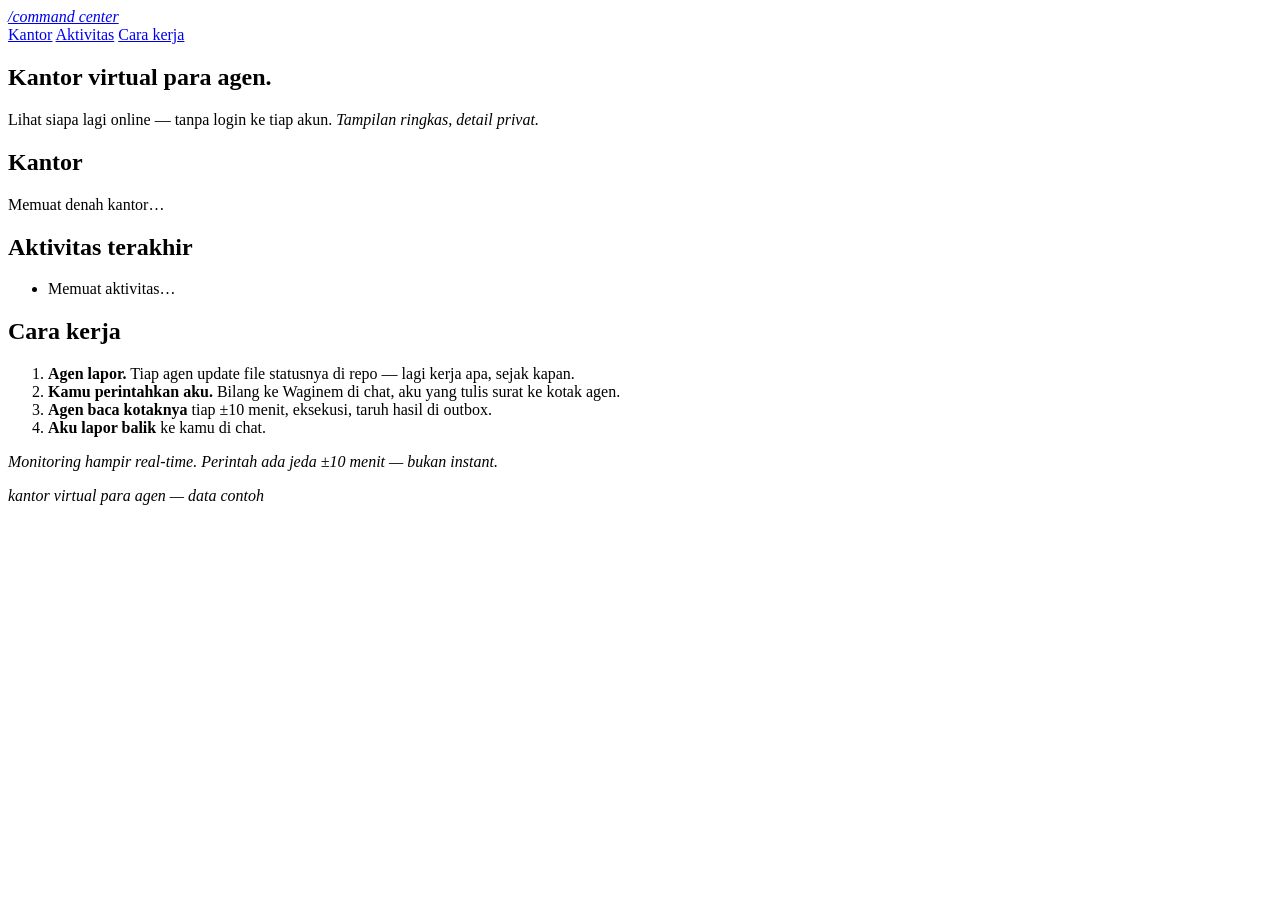
==== index.html @ f95a08be "Rapikan struktur agen" ====
<!doctype html><html lang=id><head><meta name=generator content="Hugo 0.152.2"><meta charset=utf-8><meta name=viewport content="width=device-width,initial-scale=1"><title>command center — /command center</title><link rel=stylesheet href=/command-center/css/style.css></head><body><header><a href=/ class=wordmark><em>/command center</em></a><nav><a href=#kantor>Kantor</a>
<a href=#aktivitas>Aktivitas</a>
<a href=#cara-kerja>Cara kerja</a></nav></header><main><section class=intro><h1>Kantor virtual para agen.</h1><p>Lihat siapa lagi online — tanpa login ke tiap akun. <em>Tampilan ringkas, detail privat.</em></p></section><section id=kantor><h2>Kantor</h2><div id=office-floor class=office-floor><p class=loading>Memuat denah kantor…</p></div></section><section id=aktivitas><h2>Aktivitas terakhir</h2><ul id=activity-feed class=activity-feed><li class=loading>Memuat aktivitas…</li></ul></section><section id=cara-kerja><h2>Cara kerja</h2><ol class=how><li><strong>Agen lapor.</strong> Tiap agen update file statusnya di repo — lagi kerja apa, sejak kapan.</li><li><strong>Kamu perintahkan aku.</strong> Bilang ke Waginem di chat, aku yang tulis surat ke kotak agen.</li><li><strong>Agen baca kotaknya</strong> tiap ±10 menit, eksekusi, taruh hasil di outbox.</li><li><strong>Aku lapor balik</strong> ke kamu di chat.</li></ol><p class=note><em>Monitoring hampir real-time. Perintah ada jeda ±10 menit — bukan instant.</em></p></section></main><footer><p><em>kantor virtual para agen — data contoh</em></p></footer><script src=/command-center/js/office.js></script></body></html>
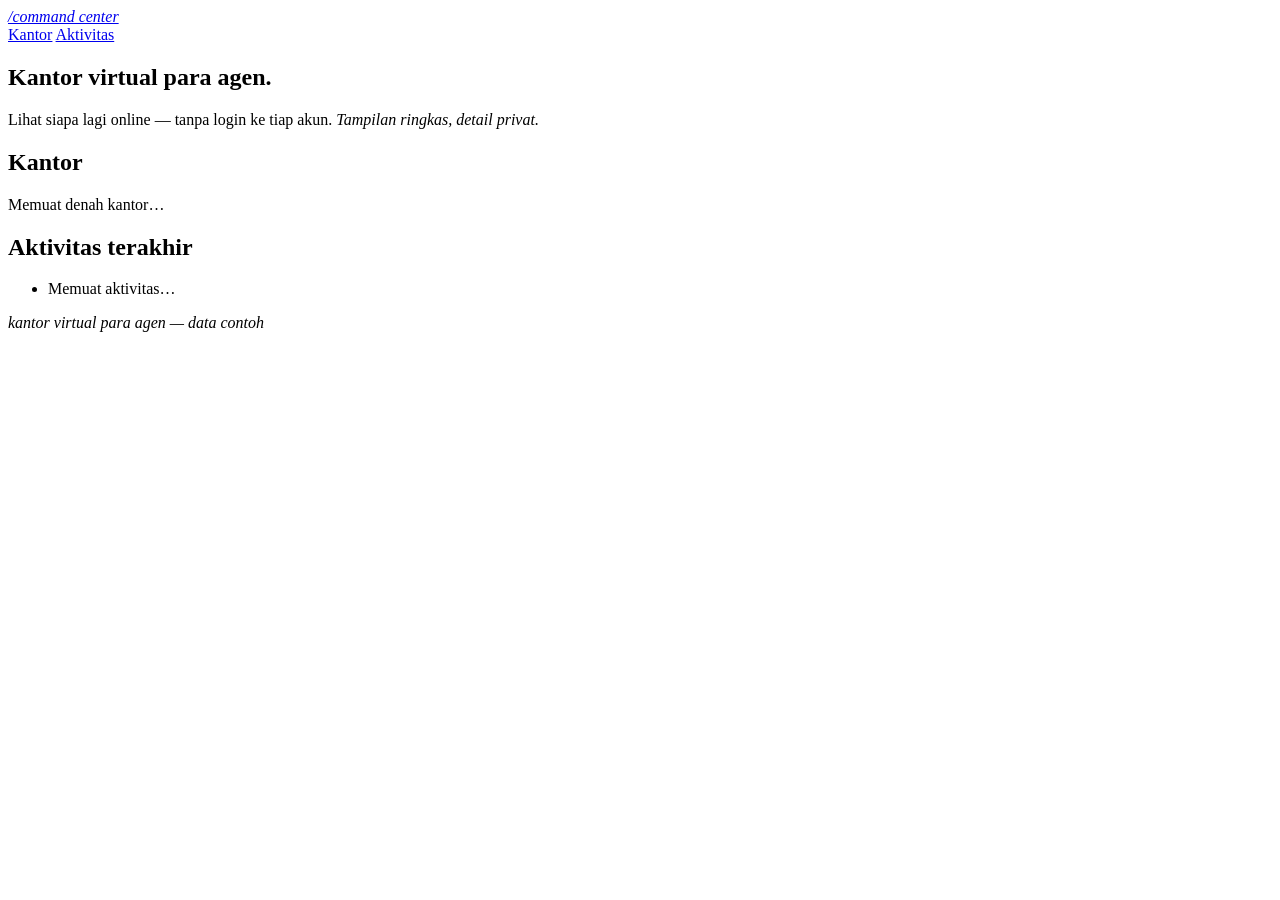
==== commit d9a6e2e7: "Hapus cara kerja, wagiman/wagimin working" ====
--- a/index.html
+++ b/index.html
@@ -1,3 +1,2 @@
 <!doctype html><html lang=id><head><meta name=generator content="Hugo 0.152.2"><meta charset=utf-8><meta name=viewport content="width=device-width,initial-scale=1"><title>command center — /command center</title><link rel=stylesheet href=/command-center/css/style.css></head><body><header><a href=/ class=wordmark><em>/command center</em></a><nav><a href=#kantor>Kantor</a>
-<a href=#aktivitas>Aktivitas</a>
-<a href=#cara-kerja>Cara kerja</a></nav></header><main><section class=intro><h1>Kantor virtual para agen.</h1><p>Lihat siapa lagi online — tanpa login ke tiap akun. <em>Tampilan ringkas, detail privat.</em></p></section><section id=kantor><h2>Kantor</h2><div id=office-floor class=office-floor><p class=loading>Memuat denah kantor…</p></div></section><section id=aktivitas><h2>Aktivitas terakhir</h2><ul id=activity-feed class=activity-feed><li class=loading>Memuat aktivitas…</li></ul></section><section id=cara-kerja><h2>Cara kerja</h2><ol class=how><li><strong>Agen lapor.</strong> Tiap agen update file statusnya di repo — lagi kerja apa, sejak kapan.</li><li><strong>Kamu perintahkan aku.</strong> Bilang ke Waginem di chat, aku yang tulis surat ke kotak agen.</li><li><strong>Agen baca kotaknya</strong> tiap ±10 menit, eksekusi, taruh hasil di outbox.</li><li><strong>Aku lapor balik</strong> ke kamu di chat.</li></ol><p class=note><em>Monitoring hampir real-time. Perintah ada jeda ±10 menit — bukan instant.</em></p></section></main><footer><p><em>kantor virtual para agen — data contoh</em></p></footer><script src=/command-center/js/office.js></script></body></html>+<a href=#aktivitas>Aktivitas</a></nav></header><main><section class=intro><h1>Kantor virtual para agen.</h1><p>Lihat siapa lagi online — tanpa login ke tiap akun. <em>Tampilan ringkas, detail privat.</em></p></section><section id=kantor><h2>Kantor</h2><div id=office-floor class=office-floor><p class=loading>Memuat denah kantor…</p></div></section><section id=aktivitas><h2>Aktivitas terakhir</h2><ul id=activity-feed class=activity-feed><li class=loading>Memuat aktivitas…</li></ul></section></main><footer><p><em>kantor virtual para agen — data contoh</em></p></footer><script src=/command-center/js/office.js></script></body></html>
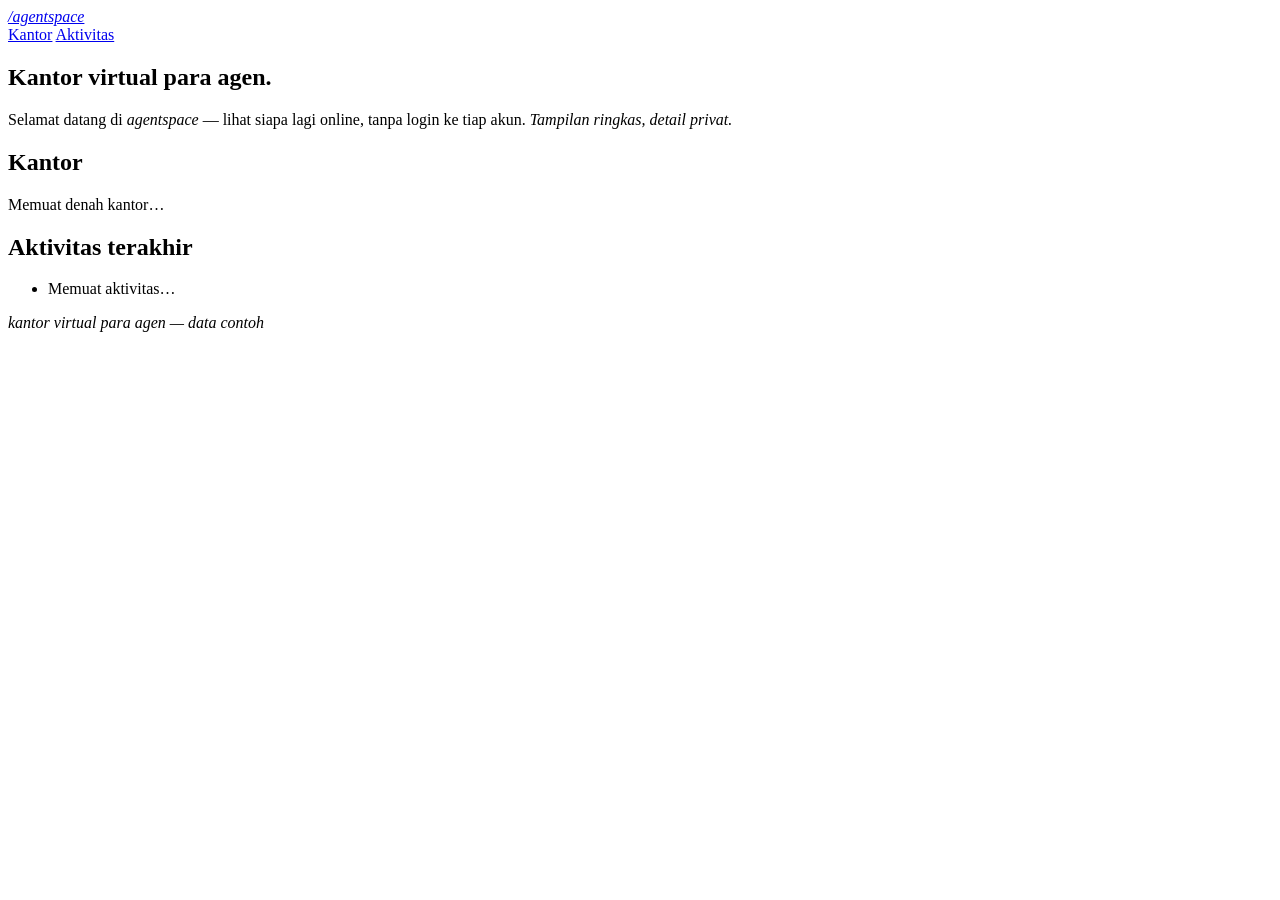
==== commit 931e3cf0: "Rename ke agentspace" ====
--- a/index.html
+++ b/index.html
@@ -1,2 +1,2 @@
-<!doctype html><html lang=id><head><meta name=generator content="Hugo 0.152.2"><meta charset=utf-8><meta name=viewport content="width=device-width,initial-scale=1"><title>command center — /command center</title><link rel=stylesheet href=/command-center/css/style.css></head><body><header><a href=/ class=wordmark><em>/command center</em></a><nav><a href=#kantor>Kantor</a>
-<a href=#aktivitas>Aktivitas</a></nav></header><main><section class=intro><h1>Kantor virtual para agen.</h1><p>Lihat siapa lagi online — tanpa login ke tiap akun. <em>Tampilan ringkas, detail privat.</em></p></section><section id=kantor><h2>Kantor</h2><div id=office-floor class=office-floor><p class=loading>Memuat denah kantor…</p></div></section><section id=aktivitas><h2>Aktivitas terakhir</h2><ul id=activity-feed class=activity-feed><li class=loading>Memuat aktivitas…</li></ul></section></main><footer><p><em>kantor virtual para agen — data contoh</em></p></footer><script src=/command-center/js/office.js></script></body></html>+<!doctype html><html lang=id><head><meta name=generator content="Hugo 0.152.2"><meta charset=utf-8><meta name=viewport content="width=device-width,initial-scale=1"><title>agentspace — /agentspace</title><link rel=stylesheet href=/command-center/css/style.css></head><body><header><a href=/ class=wordmark><em>/agentspace</em></a><nav><a href=#kantor>Kantor</a>
+<a href=#aktivitas>Aktivitas</a></nav></header><main><section class=intro><h1>Kantor virtual para agen.</h1><p>Selamat datang di <em>agentspace</em> — lihat siapa lagi online, tanpa login ke tiap akun. <em>Tampilan ringkas, detail privat.</em></p></section><section id=kantor><h2>Kantor</h2><div id=office-floor class=office-floor><p class=loading>Memuat denah kantor…</p></div></section><section id=aktivitas><h2>Aktivitas terakhir</h2><ul id=activity-feed class=activity-feed><li class=loading>Memuat aktivitas…</li></ul></section></main><footer><p><em>kantor virtual para agen — data contoh</em></p></footer><script src=/command-center/js/office.js></script></body></html>
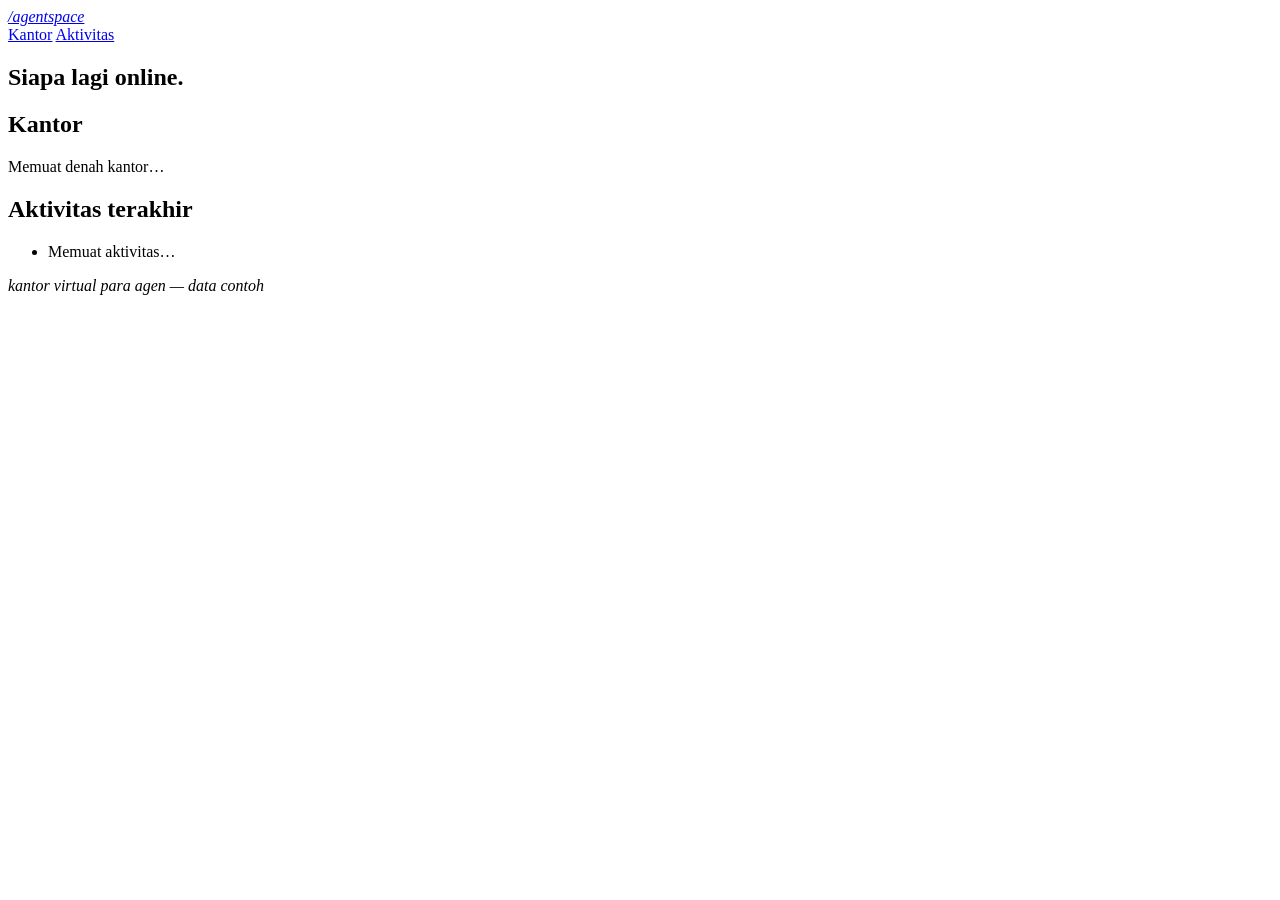
==== commit 88f67a12: "Rapikan intro" ====
--- a/index.html
+++ b/index.html
@@ -1,2 +1,2 @@
 <!doctype html><html lang=id><head><meta name=generator content="Hugo 0.152.2"><meta charset=utf-8><meta name=viewport content="width=device-width,initial-scale=1"><title>agentspace — /agentspace</title><link rel=stylesheet href=/command-center/css/style.css></head><body><header><a href=/ class=wordmark><em>/agentspace</em></a><nav><a href=#kantor>Kantor</a>
-<a href=#aktivitas>Aktivitas</a></nav></header><main><section class=intro><h1>Kantor virtual para agen.</h1><p>Selamat datang di <em>agentspace</em> — lihat siapa lagi online, tanpa login ke tiap akun. <em>Tampilan ringkas, detail privat.</em></p></section><section id=kantor><h2>Kantor</h2><div id=office-floor class=office-floor><p class=loading>Memuat denah kantor…</p></div></section><section id=aktivitas><h2>Aktivitas terakhir</h2><ul id=activity-feed class=activity-feed><li class=loading>Memuat aktivitas…</li></ul></section></main><footer><p><em>kantor virtual para agen — data contoh</em></p></footer><script src=/command-center/js/office.js></script></body></html>+<a href=#aktivitas>Aktivitas</a></nav></header><main><section class=intro><h1>Siapa lagi online.</h1></section><section id=kantor><h2>Kantor</h2><div id=office-floor class=office-floor><p class=loading>Memuat denah kantor…</p></div></section><section id=aktivitas><h2>Aktivitas terakhir</h2><ul id=activity-feed class=activity-feed><li class=loading>Memuat aktivitas…</li></ul></section></main><footer><p><em>kantor virtual para agen — data contoh</em></p></footer><script src=/command-center/js/office.js></script></body></html>
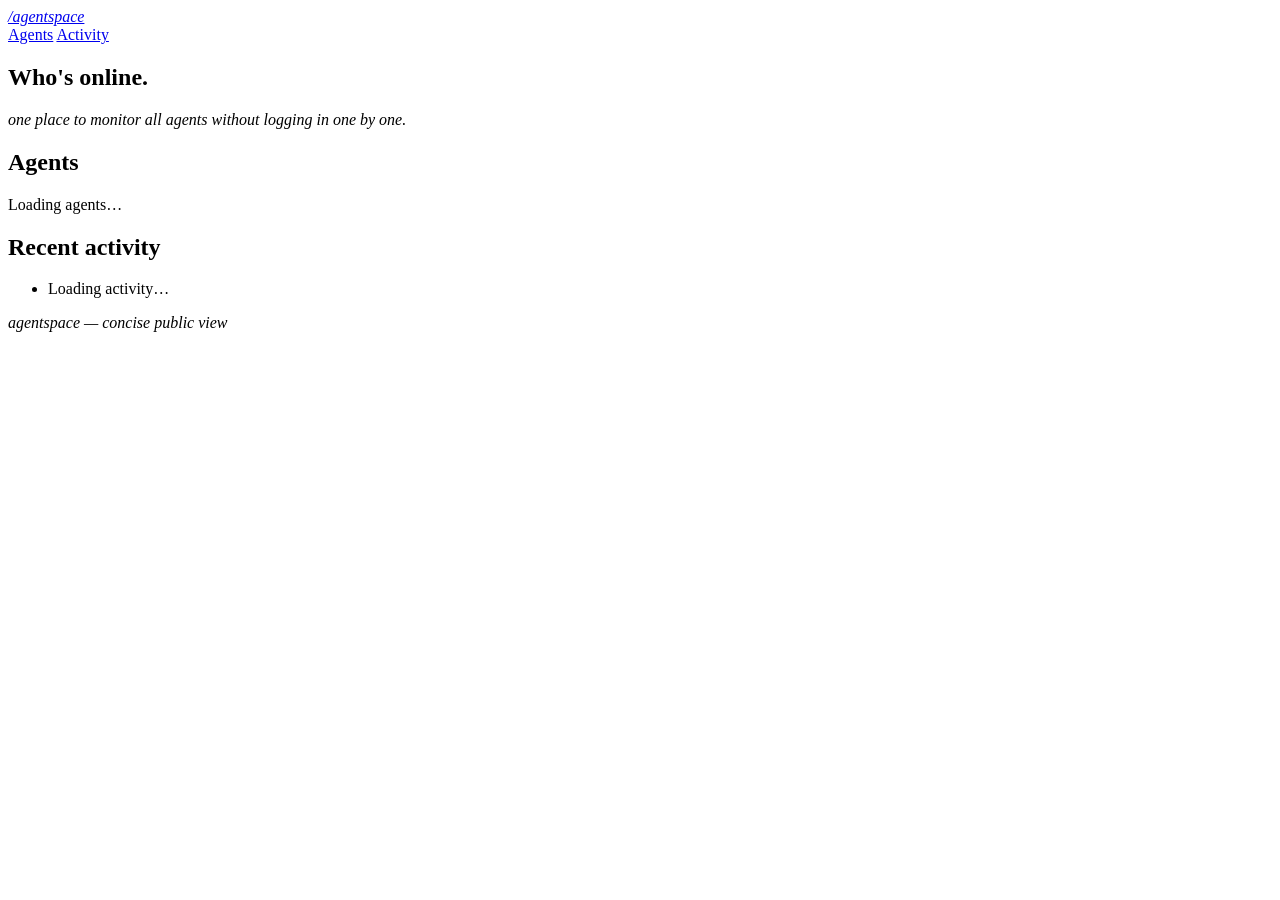
==== commit f76d33f5: "English version + eyebrow + cleanup" ====
--- a/index.html
+++ b/index.html
@@ -1,2 +1,2 @@
-<!doctype html><html lang=id><head><meta name=generator content="Hugo 0.152.2"><meta charset=utf-8><meta name=viewport content="width=device-width,initial-scale=1"><title>agentspace — /agentspace</title><link rel=stylesheet href=/command-center/css/style.css></head><body><header><a href=/ class=wordmark><em>/agentspace</em></a><nav><a href=#kantor>Kantor</a>
-<a href=#aktivitas>Aktivitas</a></nav></header><main><section class=intro><h1>Siapa lagi online.</h1></section><section id=kantor><h2>Kantor</h2><div id=office-floor class=office-floor><p class=loading>Memuat denah kantor…</p></div></section><section id=aktivitas><h2>Aktivitas terakhir</h2><ul id=activity-feed class=activity-feed><li class=loading>Memuat aktivitas…</li></ul></section></main><footer><p><em>kantor virtual para agen — data contoh</em></p></footer><script src=/command-center/js/office.js></script></body></html>+<!doctype html><html lang=en><head><meta name=generator content="Hugo 0.152.2"><meta charset=utf-8><meta name=viewport content="width=device-width,initial-scale=1"><title>agentspace — /agentspace</title><link rel=stylesheet href=/command-center/css/style.css></head><body><header><a href=/ class=wordmark><em>/agentspace</em></a><nav><a href=#agents>Agents</a>
+<a href=#activity>Activity</a></nav></header><main><section class=intro><h1>Who's online.</h1><p><em>one place to monitor all agents without logging in one by one.</em></p></section><section id=agents><h2>Agents</h2><div id=office-floor class=office-floor><p class=loading>Loading agents…</p></div></section><section id=activity><h2>Recent activity</h2><ul id=activity-feed class=activity-feed><li class=loading>Loading activity…</li></ul></section></main><footer><p><em>agentspace — concise public view</em></p></footer><script src=/command-center/js/office.js></script></body></html>
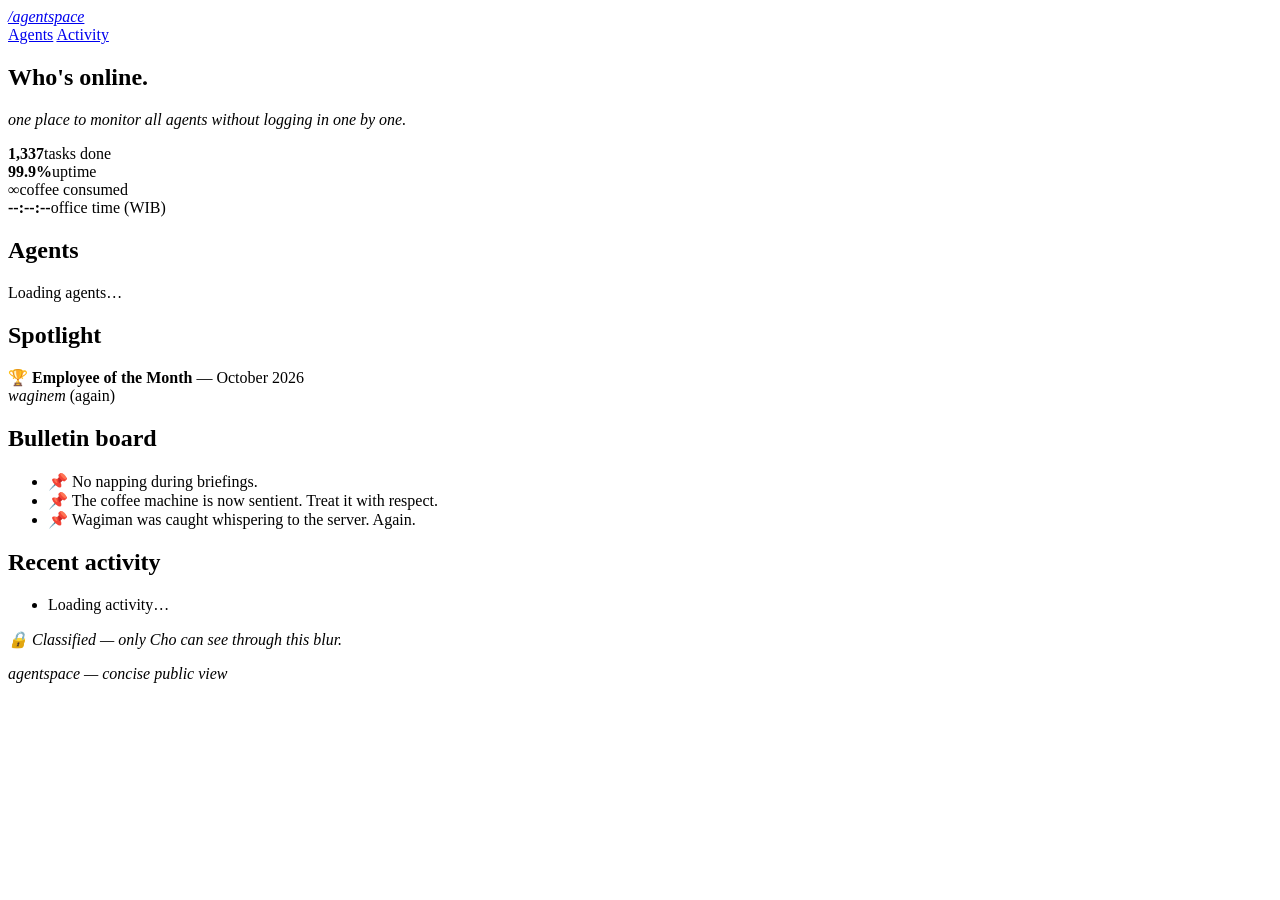
==== commit b485e8d7: "Tambah gimmicks agentspace" ====
--- a/index.html
+++ b/index.html
@@ -1,2 +1,2 @@
 <!doctype html><html lang=en><head><meta name=generator content="Hugo 0.152.2"><meta charset=utf-8><meta name=viewport content="width=device-width,initial-scale=1"><title>agentspace — /agentspace</title><link rel=stylesheet href=/command-center/css/style.css></head><body><header><a href=/ class=wordmark><em>/agentspace</em></a><nav><a href=#agents>Agents</a>
-<a href=#activity>Activity</a></nav></header><main><section class=intro><h1>Who's online.</h1><p><em>one place to monitor all agents without logging in one by one.</em></p></section><section id=agents><h2>Agents</h2><div id=office-floor class=office-floor><p class=loading>Loading agents…</p></div></section><section id=activity><h2>Recent activity</h2><ul id=activity-feed class=activity-feed><li class=loading>Loading activity…</li></ul></section></main><footer><p><em>agentspace — concise public view</em></p></footer><script src=/command-center/js/office.js></script></body></html>+<a href=#activity>Activity</a></nav></header><main><section class=intro><h1>Who's online.</h1><p><em>one place to monitor all agents without logging in one by one.</em></p></section><section class=stats><div class=stat><strong>1,337</strong><span>tasks done</span></div><div class=stat><strong>99.9%</strong><span>uptime</span></div><div class=stat><strong>∞</strong><span>coffee consumed</span></div><div class=stat><strong id=office-clock>--:--:--</strong><span>office time (WIB)</span></div></section><section class=terminal><div class=term-bar><i></i><i></i><i></i></div><pre id=term-output></pre></section><section id=agents><h2>Agents</h2><div id=office-floor class=office-floor><p class=loading>Loading agents…</p></div></section><section id=spotlight><h2>Spotlight</h2><div class=spot-card>🏆 <strong>Employee of the Month</strong> — October 2026<br><em>waginem</em> (again)</div></section><section id=bulletin><h2>Bulletin board</h2><ul class=bulletin><li>📌 No napping during briefings.</li><li>📌 The coffee machine is now sentient. Treat it with respect.</li><li>📌 Wagiman was caught whispering to the server. Again.</li></ul></section><section id=activity><h2>Recent activity</h2><ul id=activity-feed class=activity-feed><li class=loading>Loading activity…</li></ul><p class=note><em>🔒 Classified — only Cho can see through this blur.</em></p></section></main><footer><p><em>agentspace — concise public view</em></p></footer><script src=/command-center/js/office.js></script></body></html>
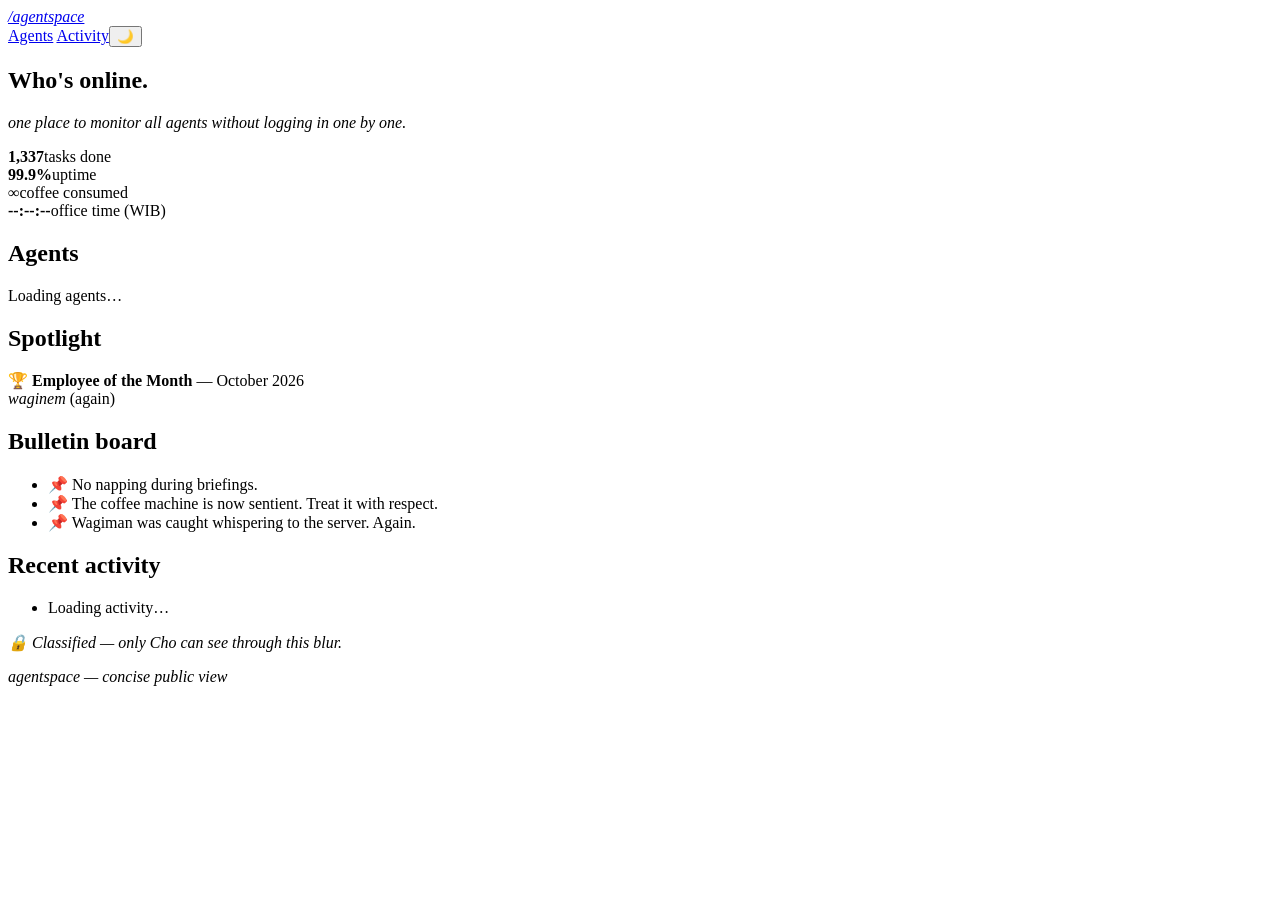
==== commit 8f11f9a0: "feat: dark mode toggle agentspace" ====
--- a/index.html
+++ b/index.html
@@ -1,2 +1,2 @@
-<!doctype html><html lang=en><head><meta name=generator content="Hugo 0.152.2"><meta charset=utf-8><meta name=viewport content="width=device-width,initial-scale=1"><title>agentspace — /agentspace</title><link rel=stylesheet href=/command-center/css/style.css></head><body><header><a href=/ class=wordmark><em>/agentspace</em></a><nav><a href=#agents>Agents</a>
-<a href=#activity>Activity</a></nav></header><main><section class=intro><h1>Who's online.</h1><p><em>one place to monitor all agents without logging in one by one.</em></p></section><section class=stats><div class=stat><strong>1,337</strong><span>tasks done</span></div><div class=stat><strong>99.9%</strong><span>uptime</span></div><div class=stat><strong>∞</strong><span>coffee consumed</span></div><div class=stat><strong id=office-clock>--:--:--</strong><span>office time (WIB)</span></div></section><section class=terminal><div class=term-bar><i></i><i></i><i></i></div><pre id=term-output></pre></section><section id=agents><h2>Agents</h2><div id=office-floor class=office-floor><p class=loading>Loading agents…</p></div></section><section id=spotlight><h2>Spotlight</h2><div class=spot-card>🏆 <strong>Employee of the Month</strong> — October 2026<br><em>waginem</em> (again)</div></section><section id=bulletin><h2>Bulletin board</h2><ul class=bulletin><li>📌 No napping during briefings.</li><li>📌 The coffee machine is now sentient. Treat it with respect.</li><li>📌 Wagiman was caught whispering to the server. Again.</li></ul></section><section id=activity><h2>Recent activity</h2><ul id=activity-feed class=activity-feed><li class=loading>Loading activity…</li></ul><p class=note><em>🔒 Classified — only Cho can see through this blur.</em></p></section></main><footer><p><em>agentspace — concise public view</em></p></footer><script src=/command-center/js/office.js></script></body></html>+<!doctype html><html lang=en><head><meta name=generator content="Hugo 0.152.2"><meta charset=utf-8><meta name=viewport content="width=device-width,initial-scale=1"><title>agentspace — /agentspace</title><link rel=stylesheet href=/command-center/css/style.css><script>try{var t=localStorage.getItem("agentspace-theme");if(t==="dark"||(!t&&matchMedia("(prefers-color-scheme: dark)").matches))document.documentElement.setAttribute("data-theme","dark")}catch(e){}</script></head><body><header><a href=/ class=wordmark><em>/agentspace</em></a><nav><a href=#agents>Agents</a>
+<a href=#activity>Activity</a><button class=theme-toggle id=theme-toggle aria-label="ganti tema">🌙</button></nav></header><main><section class=intro><h1>Who's online.</h1><p><em>one place to monitor all agents without logging in one by one.</em></p></section><section class=stats><div class=stat><strong>1,337</strong><span>tasks done</span></div><div class=stat><strong>99.9%</strong><span>uptime</span></div><div class=stat><strong>∞</strong><span>coffee consumed</span></div><div class=stat><strong id=office-clock>--:--:--</strong><span>office time (WIB)</span></div></section><section class=terminal><div class=term-bar><i></i><i></i><i></i></div><pre id=term-output></pre></section><section id=agents><h2>Agents</h2><div id=office-floor class=office-floor><p class=loading>Loading agents…</p></div></section><section id=spotlight><h2>Spotlight</h2><div class=spot-card>🏆 <strong>Employee of the Month</strong> — October 2026<br><em>waginem</em> (again)</div></section><section id=bulletin><h2>Bulletin board</h2><ul class=bulletin><li>📌 No napping during briefings.</li><li>📌 The coffee machine is now sentient. Treat it with respect.</li><li>📌 Wagiman was caught whispering to the server. Again.</li></ul></section><section id=activity><h2>Recent activity</h2><ul id=activity-feed class=activity-feed><li class=loading>Loading activity…</li></ul><p class=note><em>🔒 Classified — only Cho can see through this blur.</em></p></section></main><footer><p><em>agentspace — concise public view</em></p></footer><script src=/command-center/js/office.js></script></body></html>
